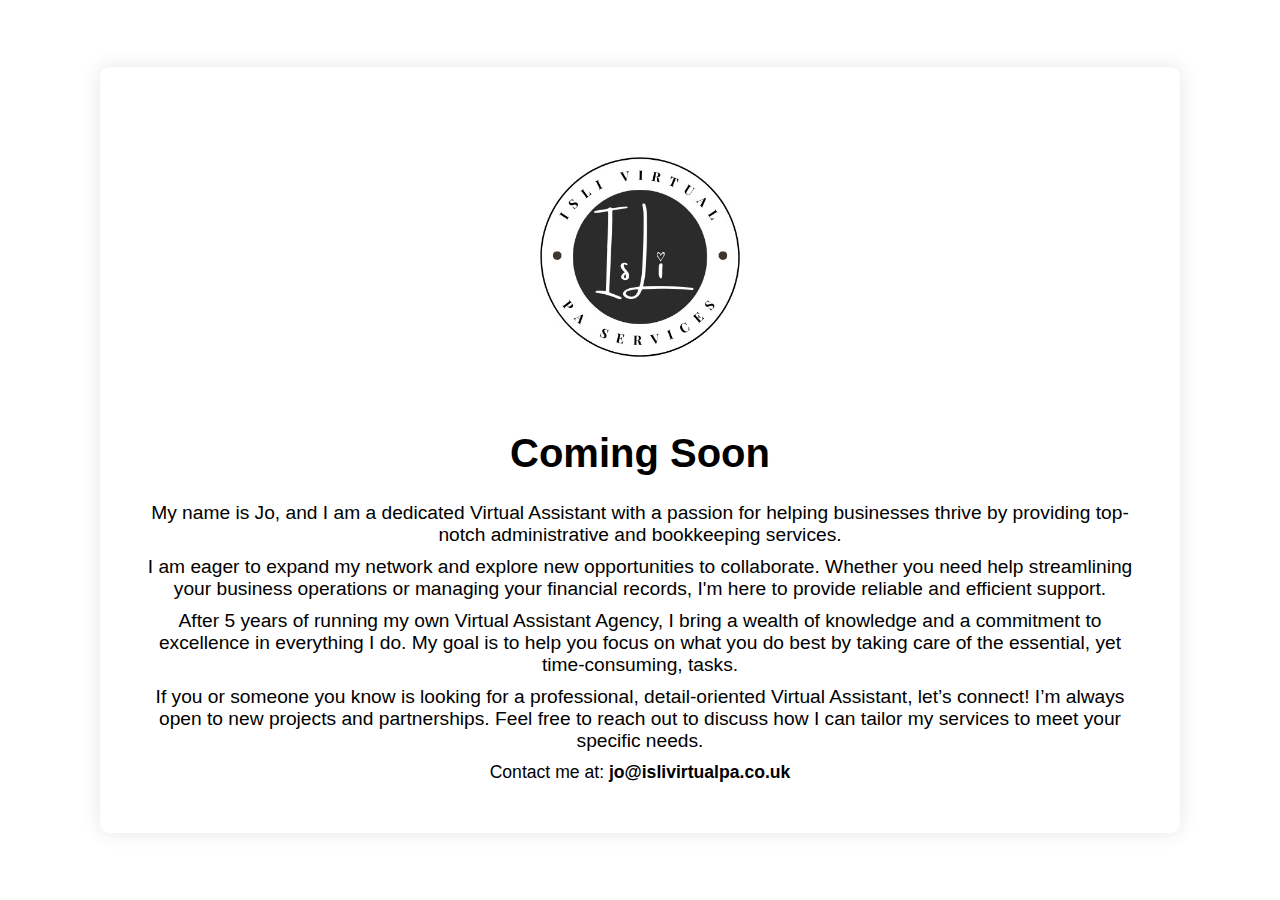
==== index.html @ 9f99dfe5 "Initial holding page setup" ====
<!DOCTYPE html>
<html lang="en">
<head>
    <meta charset="UTF-8">
    <meta name="viewport" content="width=device-width, initial-scale=1.0">
    <title>Isli Virtual PA Services - Coming Soon</title>
    <link rel="stylesheet" href="styles.css">
</head>
<body>
    <div class="container">
        <img src="images\isli virtual pa services.jpeg" alt="Isli Virtual PA Services Logo" class="logo">
        <h1 class="fade-in">Coming Soon</h1>
        <p class="intro fade-in">
            My name is Jo, and I am a dedicated Virtual Assistant with a passion for helping businesses thrive by providing top-notch administrative and bookkeeping services.
        </p>
        <p class="intro fade-in">
            I am eager to expand my network and explore new opportunities to collaborate. Whether you need help streamlining your business operations or managing your financial records, I'm here to provide reliable and efficient support.
        </p>
        <p class="intro fade-in">
            After 5 years of running my own Virtual Assistant Agency, I bring a wealth of knowledge and a commitment to excellence in everything I do. My goal is to help you focus on what you do best by taking care of the essential, yet time-consuming, tasks.
        </p>
        <p class="intro fade-in">
            If you or someone you know is looking for a professional, detail-oriented Virtual Assistant, let’s connect! I’m always open to new projects and partnerships. Feel free to reach out to discuss how I can tailor my services to meet your specific needs.
        </p>
        <p class="contact fade-in">
            Contact me at: <a href="mailto:jo@islivirtualpa.co.uk">jo@islivirtualpa.co.uk</a>
        </p>
    </div>
</body>
</html>
---- styles.css ----
body {
    margin: 0;
    padding: 0;
    font-family: Arial, sans-serif;
    display: flex;
    justify-content: center;
    align-items: center;
    height: 100vh;
    background-color: #fff;
    color: #000;
    overflow: hidden;
    animation: backgroundFade 5s infinite alternate;
}

@keyframes backgroundFade {
    0% { background-color: #fff; }
    100% { background-color: #f0f0f0; }
}

.container {
    text-align: center;
    padding: 40px;
    background-color: rgba(255, 255, 255, 0.9);
    border-radius: 10px;
    box-shadow: 0 0 20px rgba(0, 0, 0, 0.1);
    max-width: 1000px;
    margin: 20px;
}

.logo {
    max-width: 300px;
    height: auto;
    animation: fadeIn 2s ease-in-out;
}

h1 {
    font-size: 2.5em;
    margin-top: 20px;
    animation: fadeIn 3s ease-in-out;
}

p {
    font-size: 1.2em;
    margin: 10px 0;
    animation: fadeIn 3s ease-in-out;
}

.intro {
    animation: fadeInUp 1s ease-in-out;
}

.contact {
    font-size: 1.1em;
    animation: fadeInUp 2s ease-in-out;
}

a {
    color: #000;
    text-decoration: none;
    font-weight: bold;
}

a:hover {
    text-decoration: underline;
}

@keyframes fadeIn {
    from { opacity: 0; }
    to { opacity: 1; }
}

@keyframes fadeInUp {
    from {
        opacity: 0;
        transform: translateY(20px);
    }
    to {
        opacity: 1;
        transform: translateY(0);
    }
}
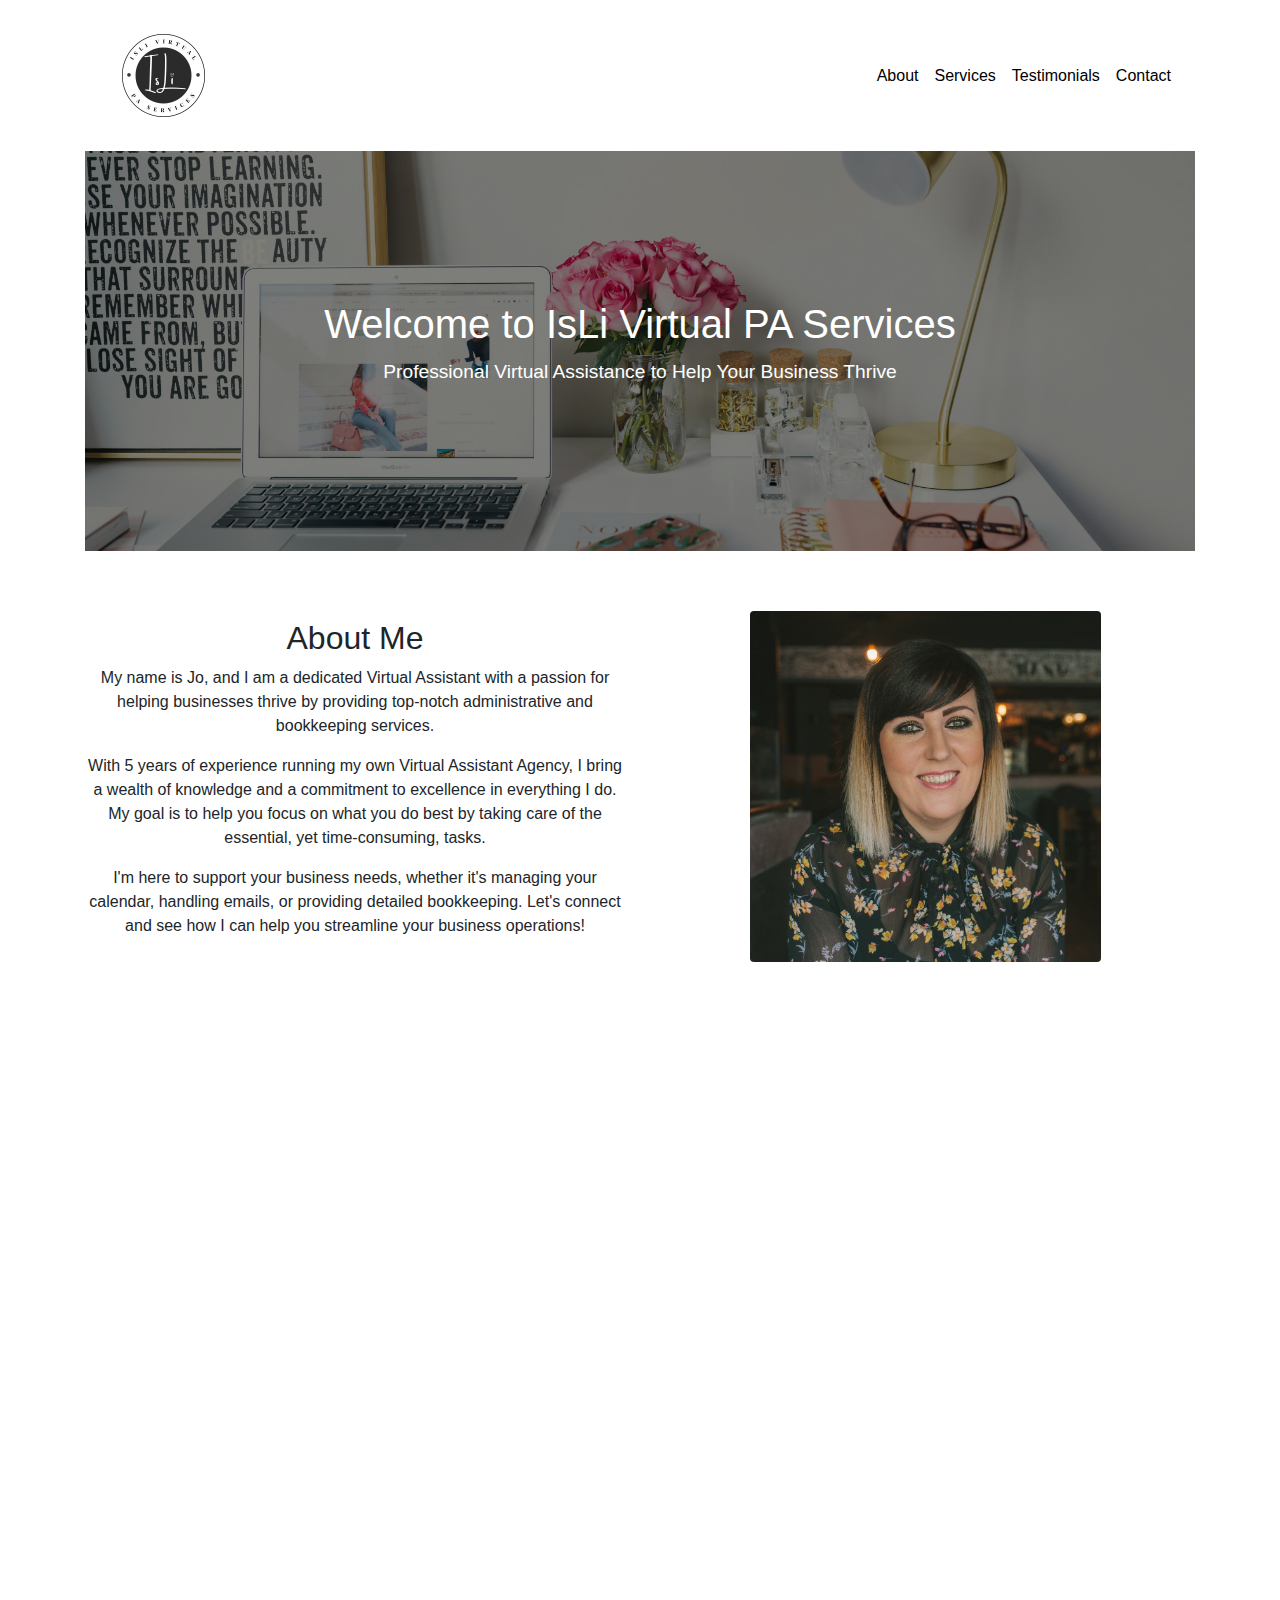
==== commit 6a76b587: "Put main homepage live" ====
--- a/index.html
+++ b/index.html
@@ -3,28 +3,170 @@
 <head>
     <meta charset="UTF-8">
     <meta name="viewport" content="width=device-width, initial-scale=1.0">
-    <title>Isli Virtual PA Services - Coming Soon</title>
-    <link rel="stylesheet" href="styles.css">
+    <title>IsLi Virtual PA Services - Your Professional Virtual Assistant</title>
+    <meta name="description" content="Jo, your dedicated Virtual Assistant, offers top-notch administrative and bookkeeping services to help your business thrive. Contact IsLi Virtual PA Services today.">
+    <meta name="keywords" content="virtual assistant, personal assistant, business admin">
+    <link rel="stylesheet" href="style.css">
+    <link href="https://stackpath.bootstrapcdn.com/bootstrap/4.5.2/css/bootstrap.min.css" rel="stylesheet">
+    <link rel="stylesheet" href="https://cdnjs.cloudflare.com/ajax/libs/font-awesome/5.15.4/css/all.min.css">
 </head>
 <body>
-    <div class="container">
-        <img src="images\isli virtual pa services.jpeg" alt="Isli Virtual PA Services Logo" class="logo">
-        <h1 class="fade-in">Coming Soon</h1>
-        <p class="intro fade-in">
-            My name is Jo, and I am a dedicated Virtual Assistant with a passion for helping businesses thrive by providing top-notch administrative and bookkeeping services.
-        </p>
-        <p class="intro fade-in">
-            I am eager to expand my network and explore new opportunities to collaborate. Whether you need help streamlining your business operations or managing your financial records, I'm here to provide reliable and efficient support.
-        </p>
-        <p class="intro fade-in">
-            After 5 years of running my own Virtual Assistant Agency, I bring a wealth of knowledge and a commitment to excellence in everything I do. My goal is to help you focus on what you do best by taking care of the essential, yet time-consuming, tasks.
-        </p>
-        <p class="intro fade-in">
-            If you or someone you know is looking for a professional, detail-oriented Virtual Assistant, let’s connect! I’m always open to new projects and partnerships. Feel free to reach out to discuss how I can tailor my services to meet your specific needs.
-        </p>
-        <p class="contact fade-in">
-            Contact me at: <a href="mailto:jo@islivirtualpa.co.uk">jo@islivirtualpa.co.uk</a>
-        </p>
+    <div class="container fade-in">
+        <nav class="navbar navbar-expand-lg navbar-light bg-white fade-in">
+            <a class="navbar-brand" href="#">
+                <img src="images/isli virtual pa services.jpeg" alt="Isli Virtual PA Services Logo" class="logo">
+            </a>
+            <button class="navbar-toggler" type="button" data-toggle="collapse" data-target="#navbarNav" aria-controls="navbarNav" aria-expanded="false" aria-label="Toggle navigation">
+                <span class="navbar-toggler-icon"></span>
+            </button>
+            <div class="collapse navbar-collapse" id="navbarNav">
+                <ul class="navbar-nav ml-auto">
+                    <li class="nav-item">
+                        <a class="nav-link" href="#about">About</a>
+                    </li>
+                    <li class="nav-item">
+                        <a class="nav-link" href="#services">Services</a>
+                    </li>
+                    <li class="nav-item">
+                        <a class="nav-link" href="#testimonials">Testimonials</a>
+                    </li>
+                    <li class="nav-item">
+                        <a class="nav-link" href="#contact">Contact</a>
+                    </li>
+                </ul>
+            </div>
+        </nav>
+        <div class="hero fade-in">
+            <div class="hero-content">
+                <h1>Welcome to IsLi Virtual PA Services</h1>
+                <p>Professional Virtual Assistance to Help Your Business Thrive</p>
+            </div>
+        </div>
+        <section id="about" class="about fade-in">
+            <div class="row align-items-center">
+                <div class="col-md-6 about-text fade-in">
+                    <h2>About Me</h2>
+                    <p>My name is Jo, and I am a dedicated Virtual Assistant with a passion for helping businesses thrive by providing top-notch administrative and bookkeeping services.</p>
+                    <p>With 5 years of experience running my own Virtual Assistant Agency, I bring a wealth of knowledge and a commitment to excellence in everything I do. My goal is to help you focus on what you do best by taking care of the essential, yet time-consuming, tasks.</p>
+                    <p>I'm here to support your business needs, whether it's managing your calendar, handling emails, or providing detailed bookkeeping. Let's connect and see how I can help you streamline your business operations!</p>
+                </div>
+                <div class="col-md-6 fade-in">
+                    <img src="images/jo-picture.jpg" alt="Jo, Virtual Assistant" class="img-fluid rounded">
+                </div>
+            </div>
+        </section>
+        <section id="services" class="services fade-in">
+            <div class="container">
+                <h2 class="text-center">Services</h2>
+                <div class="row">
+                    <div class="col-md-4 service fade-in">
+                        <div class="service-icon">
+                            <i class="fas fa-calendar-alt"></i>
+                        </div>
+                        <h3>Administrative Support</h3>
+                        <p>Efficient and reliable administrative support to help manage your day-to-day tasks, from scheduling to data entry.</p>
+                    </div>
+                    <div class="col-md-4 service fade-in">
+                        <div class="service-icon">
+                            <i class="fas fa-book"></i>
+                        </div>
+                        <h3>Bookkeeping</h3>
+                        <p>Accurate and thorough bookkeeping services to keep your financial records organised and up-to-date.</p>
+                    </div>
+                    <div class="col-md-4 service fade-in">
+                        <div class="service-icon">
+                            <i class="fas fa-envelope"></i>
+                        </div>
+                        <h3>Email Management</h3>
+                        <p>Professional email management to ensure you never miss an important message and your inbox stays clutter-free.</p>
+                    </div>
+                </div>
+                <div class="row">
+                    <div class="col-md-4 service fade-in">
+                        <div class="service-icon">
+                            <i class="fas fa-calendar-check"></i>
+                        </div>
+                        <h3>Calendar Scheduling</h3>
+                        <p>Seamless calendar scheduling to help you stay on top of appointments and meetings.</p>
+                    </div>
+                    <div class="col-md-4 service fade-in">
+                        <div class="service-icon">
+                            <i class="fas fa-database"></i>
+                        </div>
+                        <h3>Data Entry</h3>
+                        <p>Accurate and efficient data entry services to help manage your business data.</p>
+                    </div>
+                    <div class="col-md-4 service fade-in">
+                        <div class="service-icon">
+                            <i class="fas fa-tasks"></i>
+                        </div>
+                        <h3>And More...</h3>
+                        <p>Various other virtual assistant services tailored to meet your specific business needs.</p>
+                    </div>
+                </div>
+            </div>
+        </section>
+        <section id="testimonials" class="testimonials fade-in">
+            <div class="container">
+                <h2 class="text-center">Testimonials</h2>
+                <div class="testimonial">
+                    <div class="testimonial-content">
+                        <p>"I’ve been working with Jo for 4 years now and she’s been a huge part of raising my business from a small firm to an exciting and thriving business. She’s been an excellent PA from the very outset and her positive can-do approach, balanced with her grounded and calm nature has been fundamental to me whilst we grow a business through changing and sometimes challenging times. 
+                        It’s often natural to look towards bringing secretarial and PA roles in house once a company grows to a certain level, but Jo has become such a valued and important member of our team that we will not be wanting to go that way for a very very long time yet! 
+                        Jo has a wide skill set and a firm but friendly approach which is needed sometimes when dealing with tricky customers and she totally gets what I am about and my bigger vision. She can be a good ear and a cheer leader when you need a pat on the back and also keeps me in check too! 
+                        I can’t recommend her highly enough and thank her for all her support this far, long may it last!"</p>
+                        <p class="testimonial-author">- Jonathan Davies, Director of London Glades Ltd and Wild City Studio Ltd</p>
+                    </div>
+                </div>
+                <div class="testimonial">
+                    <div class="testimonial-content">
+                        <p>"Working with Jo has been a pleasure. Being able to outsource some of our workload, through a busy period, was so valuable. Jo is very reliable, responsive, and quick to uptake any task thrown at her. Great attention to detail allowing us to maintain our high standards of service delivery - I would highly recommend!"</p>
+                        <p class="testimonial-author">- Vanessa Mole, Operations Manager, Bigger Brighter Bolder</p>
+                    </div>
+                </div>
+            </div>
+        </section>
+        </div>
+        <footer id="contact" class="contact text-white py-4 fade-in">
+            <div class="container">
+                <div class="row">
+                    <div class="col-md-6 text-left">
+                        <h2>Contact</h2>
+                        <p>If you or someone you know is looking for a professional, detail-oriented Virtual Assistant, let’s connect! I’m always open to new projects and partnerships.</p>
+                    </div>
+                    <div class="col-md-6 text-right">
+                        <p><strong>Email me at:</strong> <a href="mailto:jo@islivirtualpa.co.uk" class="text-white contact-email">jo@islivirtualpa.co.uk</a></p>
+                        <p>Connect with me on <a href="https://www.linkedin.com/in/jo-nicholls-22730214a/" class="text-white"><i class="fab fa-linkedin"></i> LinkedIn</a></p>
+                    </div>
+                </div>
+            </div>
+        </footer>
+        <div class="container footer-info text-center py-2 fade-in">
+            <p>&copy; 2024 IsLi Virtual PA Services. All rights reserved.</p>
+            <p>Website hosted by <a href="https://www.netlify.com" class="text-black">Netlify</a></p>
+        </div>
     </div>
+    <script src="https://code.jquery.com/jquery-3.5.1.slim.min.js"></script>
+    <script src="https://cdn.jsdelivr.net/npm/@popperjs/core@2.5.3/dist/umd/popper.min.js"></script>
+    <script src="https://stackpath.bootstrapcdn.com/bootstrap/4.5.2/js/bootstrap.min.js"></script>
+    <script>
+        document.addEventListener("DOMContentLoaded", function() {
+            const fadeIns = document.querySelectorAll('.fade-in');
+
+            const observer = new IntersectionObserver(entries => {
+                entries.forEach(entry => {
+                    if (entry.isIntersecting) {
+                        entry.target.classList.add('visible');
+                    }
+                });
+            }, {
+                threshold: 0.1
+            });
+
+            fadeIns.forEach(fadeIn => {
+                observer.observe(fadeIn);
+            });
+        });
+    </script>
 </body>
-</html>
+</html>--- a/style.css
+++ b/style.css
@@ -0,0 +1,409 @@
+html, body {
+    height: 100%;
+    margin: 0;
+    padding: 0;
+    display: flex;
+    flex-direction: column;
+    font-family: Arial, sans-serif;
+}
+
+.container {
+    flex: 1; 
+}
+
+.logo {
+    width: 125px;
+}
+
+.nav-link {
+    color: #000 !important;
+}
+
+.nav-link:hover {
+    color: rgba(0, 0, 0, .5) !important;
+}
+
+.hero {
+    position: relative;
+    height: 400px; /* Set the height to 400px */
+    background: url('images/va-hero-image.jpg') no-repeat center center/cover;
+    color: #fff;
+    display: flex;
+    justify-content: center;
+    align-items: center;
+    text-align: center;
+}
+
+.hero::before {
+    content: "";
+    position: absolute;
+    top: 0;
+    left: 0;
+    right: 0;
+    bottom: 0;
+    background-color: rgba(0, 0, 0, 0.5); 
+    z-index: 1; 
+}
+
+.hero-content {
+    position: relative;
+    z-index: 2; 
+    text-align: center;
+}
+
+.hero h1 {
+    font-size: 2.5em; 
+    margin-bottom: 10px;
+}
+
+.hero p {
+    font-size: 1.2em;
+}
+
+section {
+    padding: 50px 0;
+}
+
+.about {
+    padding: 60px 0;
+}
+
+.about-text {
+    padding-right: 30px;
+}
+
+.about img {
+    width: 65%; 
+    height: auto;
+    border-radius: 10px;
+}
+
+.services {
+    background-color: #f9f9f9;
+    padding: 60px 0;
+}
+
+.services .service {
+    margin-bottom: 30px;
+    text-align: center;
+    padding: 20px;
+    background-color: #fff;
+    border-radius: 10px;
+    box-shadow: 0 4px 8px rgba(0, 0, 0, 0.1);
+    transition: transform 0.3s ease;
+}
+
+.services .service:hover {
+    transform: translateY(-10px);
+    box-shadow: 0 8px 16px rgba(0, 0, 0, 0.2);
+}
+
+.services .service-icon {
+    font-size: 3em;
+    color: #333;
+    margin-bottom: 15px;
+}
+
+.services h3 {
+    font-size: 1.5em;
+    margin-bottom: 10px;
+}
+
+.services p {
+    font-size: 1em;
+    color: #666;
+}
+
+.testimonials {
+    background-color: #fff;
+    padding: 60px 0;
+}
+
+.testimonials .testimonial {
+    margin-bottom: 30px;
+    text-align: center;
+    padding: 20px;
+    background-color: #f9f9f9;
+    border-radius: 10px;
+    box-shadow: 0 4px 8px rgba(0, 0, 0, 0.1);
+}
+
+.testimonials .testimonial-content {
+    font-style: italic;
+    color: #666;
+}
+
+.testimonials .testimonial-author {
+    margin-top: 15px;
+    font-weight: bold;
+    color: #333;
+}
+
+.about, .services, .testimonials, .contact {
+    text-align: center;
+}
+
+footer, .footer-info {
+    width: 100%;
+    background-color: #000;
+    color: #fff;
+    text-align: center;
+    padding: 20px 0;
+    position: relative;
+}
+
+
+.contact-email {
+    font-size: 1.2em;
+    font-weight: bold;
+    color: #fff;
+    text-decoration: none;
+    display: inline-block;
+    margin: 10px 0;
+}
+
+.footer-info {
+    background-color: #fff;
+    color: #fff;
+    padding: 10px 0;
+    font-size: 0.9em;
+    display: flex;
+    justify-content: space-between;
+}
+
+.footer-info a {
+    color: #000;
+    text-decoration: none;
+}
+
+.footer-info p{
+    color:#000;
+}
+
+.footer-info a:hover {
+    text-decoration: underline;
+}
+
+.contact a {
+    color: #fff;
+    text-decoration: none;
+}
+
+html {
+    scroll-behavior: smooth;
+}
+
+#contact p{
+    font-size: 0.9rem;
+}
+
+.fade-in {
+    opacity: 0;
+    transition: opacity 1s ease-in-out;
+}
+
+.fade-in.visible {
+    opacity: 1;
+}
+
+@media (prefers-color-scheme: dark) {
+    body {
+        font-family: Arial, sans-serif;
+        margin: 0;
+        padding: 0;
+        background-color: #fff;
+        color: #000;
+    }
+    
+    .logo {
+        width: 125px;
+    }
+    
+    .nav-link {
+        color: #000 !important;
+    }
+    
+    .nav-link:hover {
+        color: rgba(0, 0, 0, .5) !important;
+    }
+    
+    .hero {
+        position: relative;
+        height: 400px; /* Set the height to 400px */
+        background: url('images/va-hero-image.jpg') no-repeat center center/cover;
+        color: #fff;
+        display: flex;
+        justify-content: center;
+        align-items: center;
+        text-align: center;
+    }
+    
+    .hero::before {
+        content: "";
+        position: absolute;
+        top: 0;
+        left: 0;
+        right: 0;
+        bottom: 0;
+        background-color: rgba(0, 0, 0, 0.5); 
+        z-index: 1; 
+    }
+    
+    .hero-content {
+        position: relative;
+        z-index: 2; 
+        text-align: center;
+    }
+    
+    .hero h1 {
+        font-size: 2.5em; 
+        margin-bottom: 10px;
+    }
+    
+    .hero p {
+        font-size: 1.2em; 
+    }
+    
+    section {
+        padding: 50px 0;
+    }
+    
+    .about {
+        padding: 60px 0;
+    }
+    
+    .about-text {
+        padding-right: 30px;
+    }
+    
+    .about img {
+        width: 65%; /* Adjust image width */
+        height: auto;
+        border-radius: 10px;
+    }
+    
+    .services {
+        background-color: #f9f9f9;
+        padding: 60px 0;
+    }
+    
+    .services .service {
+        margin-bottom: 30px;
+        text-align: center;
+        padding: 20px;
+        background-color: #fff;
+        border-radius: 10px;
+        box-shadow: 0 4px 8px rgba(0, 0, 0, 0.1);
+        transition: transform 0.3s ease;
+    }
+    
+    .services .service:hover {
+        transform: translateY(-10px);
+        box-shadow: 0 8px 16px rgba(0, 0, 0, 0.2);
+    }
+    
+    .services .service-icon {
+        font-size: 3em;
+        color: #333;
+        margin-bottom: 15px;
+    }
+    
+    .services h3 {
+        font-size: 1.5em;
+        margin-bottom: 10px;
+    }
+    
+    .services p {
+        font-size: 1em;
+        color: #666;
+    }
+    
+    .testimonials {
+        background-color: #fff;
+        padding: 60px 0;
+    }
+    
+    .testimonials .testimonial {
+        margin-bottom: 30px;
+        text-align: center;
+        padding: 20px;
+        background-color: #f9f9f9;
+        border-radius: 10px;
+        box-shadow: 0 4px 8px rgba(0, 0, 0, 0.1);
+    }
+    
+    .testimonials .testimonial-content {
+        font-style: italic;
+        color: #666;
+    }
+    
+    .testimonials .testimonial-author {
+        margin-top: 15px;
+        font-weight: bold;
+        color: #333;
+    }
+    
+    .about, .services, .testimonials, .contact {
+        text-align: center;
+    }
+    
+    footer {
+        background-color: #000;
+        color: #fff;
+        padding: 20px 0;
+    }
+    
+    .contact-email {
+        font-size: 1.2em;
+        font-weight: bold;
+        color: #fff;
+        text-decoration: none;
+        display: inline-block;
+        margin: 10px 0;
+    }
+    
+    .footer-info {
+        background-color: #fff;
+        color: #fff;
+        padding: 10px 0;
+        font-size: 0.9em;
+        display: flex;
+        justify-content: space-between;
+    }
+    
+    .footer-info a {
+        color: #000;
+        text-decoration: none;
+    }
+    
+    .footer-info p{
+        color:#000;
+    }
+    
+    .footer-info a:hover {
+        text-decoration: underline;
+    }
+    
+    .contact a {
+        color: #fff;
+        text-decoration: none;
+    }
+    
+    html {
+        scroll-behavior: smooth;
+    }
+    
+    #contact p{
+        font-size: 0.9rem;
+    }
+    
+    .fade-in {
+        opacity: 0;
+        transition: opacity 1s ease-in-out;
+    }
+    
+    .fade-in.visible {
+        opacity: 1;
+    }
+    
+}